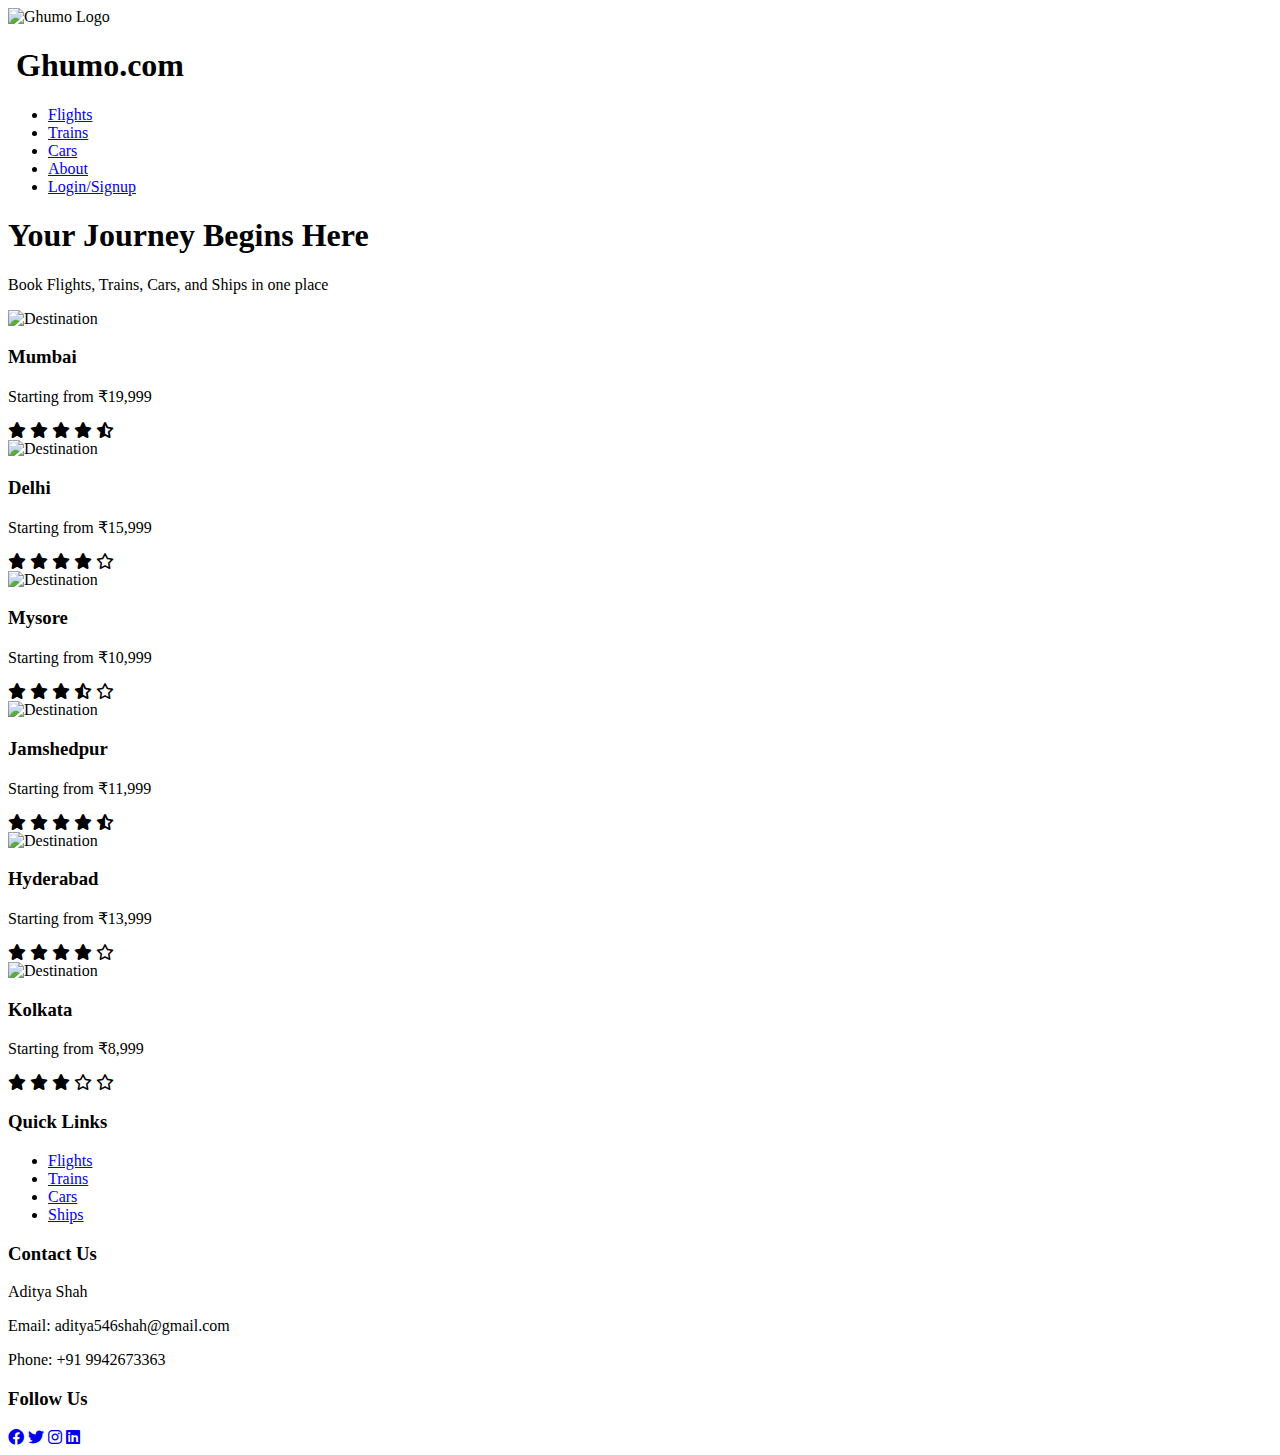
==== index.html @ e9107084 "Create index.html" ====
<!DOCTYPE html>
<html lang="en">
<head>
  <meta charset="UTF-8">
  <meta name="viewport" content="width=device-width, initial-scale=1.0">
  <title>Ghumo.com</title>
  <link rel="icon" href="https://www.freepngimg.com/thumb/logo/70063-logo-travel-design-free-hq-image.png">
  <link rel="stylesheet" href="styles.css">
  <link rel="stylesheet" href="https://cdnjs.cloudflare.com/ajax/libs/font-awesome/6.0.0/css/all.min.css">
</head>
<body>
  <header>
    <nav>
      <div class="logo">
        <img src="https://www.freepngimg.com/thumb/logo/70063-logo-travel-design-free-hq-image.png" class="logo12"alt="Ghumo Logo">
        <h1 class="logo-text">&nbsp;Ghumo<span class="dot-com">.com</span></h1>
      </div>
      <ul class="nav-links">
        <li><a href="flights.html">Flights</a></li>
        <li><a href="trains.html">Trains</a></li>
        <li><a href="cars.html">Cars</a></li>
        <li><a href="about.html">About</a></li>
        <li><a href="login.html">Login/Signup</a></li>
      </ul>
    </nav>
  </header>
  <section class="hero" style="background-image: url('https://th.bing.com/th/id/R.b794aee72b944d355e06aceeadc70061?rik=hL7tJEouCEwulQ&riu=http%3a%2f%2fcdn.wallpapersafari.com%2f89%2f5%2fkz30aA.jpg&ehk=%2fYFovbMKgjxDVE0lyzGmgSOQdDOV8QPwOSU0oi2FiYw%3d&risl=&pid=ImgRaw&r=0')">
    <div class="hero-content">
      <h1 class="front-pic">Your Journey Begins Here</h1>
      <p>Book Flights, Trains, Cars, and Ships in one place</p>
    </div>
  </section>
  <section class="card-grid">
    <div class="card">
      <img src="https://th.bing.com/th/id/R.704f8db70eaf3a8cf76cf636f293ed7f?rik=HmSif9hKb5i9kA&riu=http%3a%2f%2fupload.wikimedia.org%2fwikipedia%2fcommons%2f1%2f14%2fMumbai_Skyline_at_Night.jpg&ehk=YrQ3t9VgPp9gZLKBWIjg%2fMxu4E3yihhKozIFjP8PTOI%3d&risl=&pid=ImgRaw&r=0" alt="Destination">
      <div class="card-content">
        <h3><b>Mumbai</b></h3>
        <p>Starting from ₹19,999</p>
        <div class="rating">
          <i class="fas fa-star"></i>
          <i class="fas fa-star"></i>
          <i class="fas fa-star"></i>
          <i class="fas fa-star"></i>
          <i class="fas fa-star-half-alt"></i>
        </div>
      </div>
    </div>
    <div class="card">
        <img src="https://www.thoughtco.com/thmb/8hRkNpA3eA7UU5VH9k63iDbU0OE=/1500x0/filters:no_upscale():max_bytes(150000):strip_icc()/swaminarayan-akshardham-temple--the-biggest-hindu-temple-in-the-world--new-delhi--india-827546130-5a4e9693494ec90036e9373d.jpg" alt="Destination">
        <div class="card-content">
          <h3><b>Delhi</b></h3>
          <p>Starting from ₹15,999</p>
          <div class="rating">
            <i class="fas fa-star"></i>
            <i class="fas fa-star"></i>
            <i class="fas fa-star"></i>
            <i class="fas fa-star"></i>
            <i class="far fa-star"></i>
          </div>
        </div>
      </div>
  </section>
  <section class="card-grid">
    <div class="card">
      <img src="https://wallpapercave.com/wp/wp8551388.jpg" alt="Destination">
      <div class="card-content">
        <h3><b>Mysore</b></h3>
        <p>Starting from ₹10,999</p>
        <div class="rating">
          <i class="fas fa-star"></i>
          <i class="fas fa-star"></i>
          <i class="fas fa-star"></i>
          <i class="fas fa-star-half-alt"></i>
          <i class="far fa-star"></i>
        </div>
      </div>
    </div>
    <div class="card">
        <img src="https://media-cdn.tripadvisor.com/media/photo-s/11/e2/a5/9a/jubilee-park.jpg" alt="Destination">
        <div class="card-content">
          <h3><b>Jamshedpur</b></h3>
          <p>Starting from ₹11,999</p>
          <div class="rating">
            <i class="fas fa-star"></i>
            <i class="fas fa-star"></i>
            <i class="fas fa-star"></i>
            <i class="fas fa-star"></i>
            <i class="fas fa-star-half-alt"></i>
          </div>
        </div>
      </div>
  </section>
  <section class="card-grid">
    <div class="card">
      <img src="https://www.siasat.com/wp-content/uploads/2023/06/bidar-fort-1024x640.jpg" alt="Destination">
      <div class="card-content">
        <h3><b>Hyderabad</b></h3>
        <p>Starting from ₹13,999</p>
        <div class="rating">
          <i class="fas fa-star"></i>
          <i class="fas fa-star"></i>
          <i class="fas fa-star"></i>
          <i class="fas fa-star"></i>
          <i class="far fa-star"></i>
        </div>
      </div>
    </div>
    <div class="card">
        <img src="https://mumbaimirror.indiatimes.com/photo/62803325.cms" alt="Destination">
        <div class="card-content">
          <h3><b>Kolkata</b></h3>
          <p>Starting from ₹8,999</p>
          <div class="rating">
            <i class="fas fa-star"></i>
            <i class="fas fa-star"></i> 
            <i class="fas fa-star"></i> 
            <i class="far fa-star"></i> 
            <i class="far fa-star"></i>
          </div>
        </div>
      </div>
  </section>
  <footer>
    <div class="footer-content">
      <div class="footer-section">
        <h3>Quick Links</h3>
        <ul class="footer-links">
          <li><a href="flights.html">Flights</a></li>
          <li><a href="trains.html">Trains</a></li>
          <li><a href="cars.html">Cars</a></li>
          <li><a href="ships.html">Ships</a></li>
        </ul>
      </div>
      <div class="footer-section">
        <h3>Contact Us</h3>
        <p>Aditya Shah</p>
        <p>Email: aditya546shah@gmail.com</p>
        <p>Phone: +91 9942673363</p> 
      </div>
      <div class="footer-section">
        <h3>Follow Us</h3>
        <div class="social-icons">
          <a href="#"><i class="fab fa-facebook"></i></a>
          <a href="#"><i class="fab fa-twitter"></i></a>
          <a href="#"><i class="fab fa-instagram"></i></a>
          <a href="#"><i class="fab fa-linkedin"></i></a>
        </div>
      </div>
    </div>
  </footer>
</body>
</html>
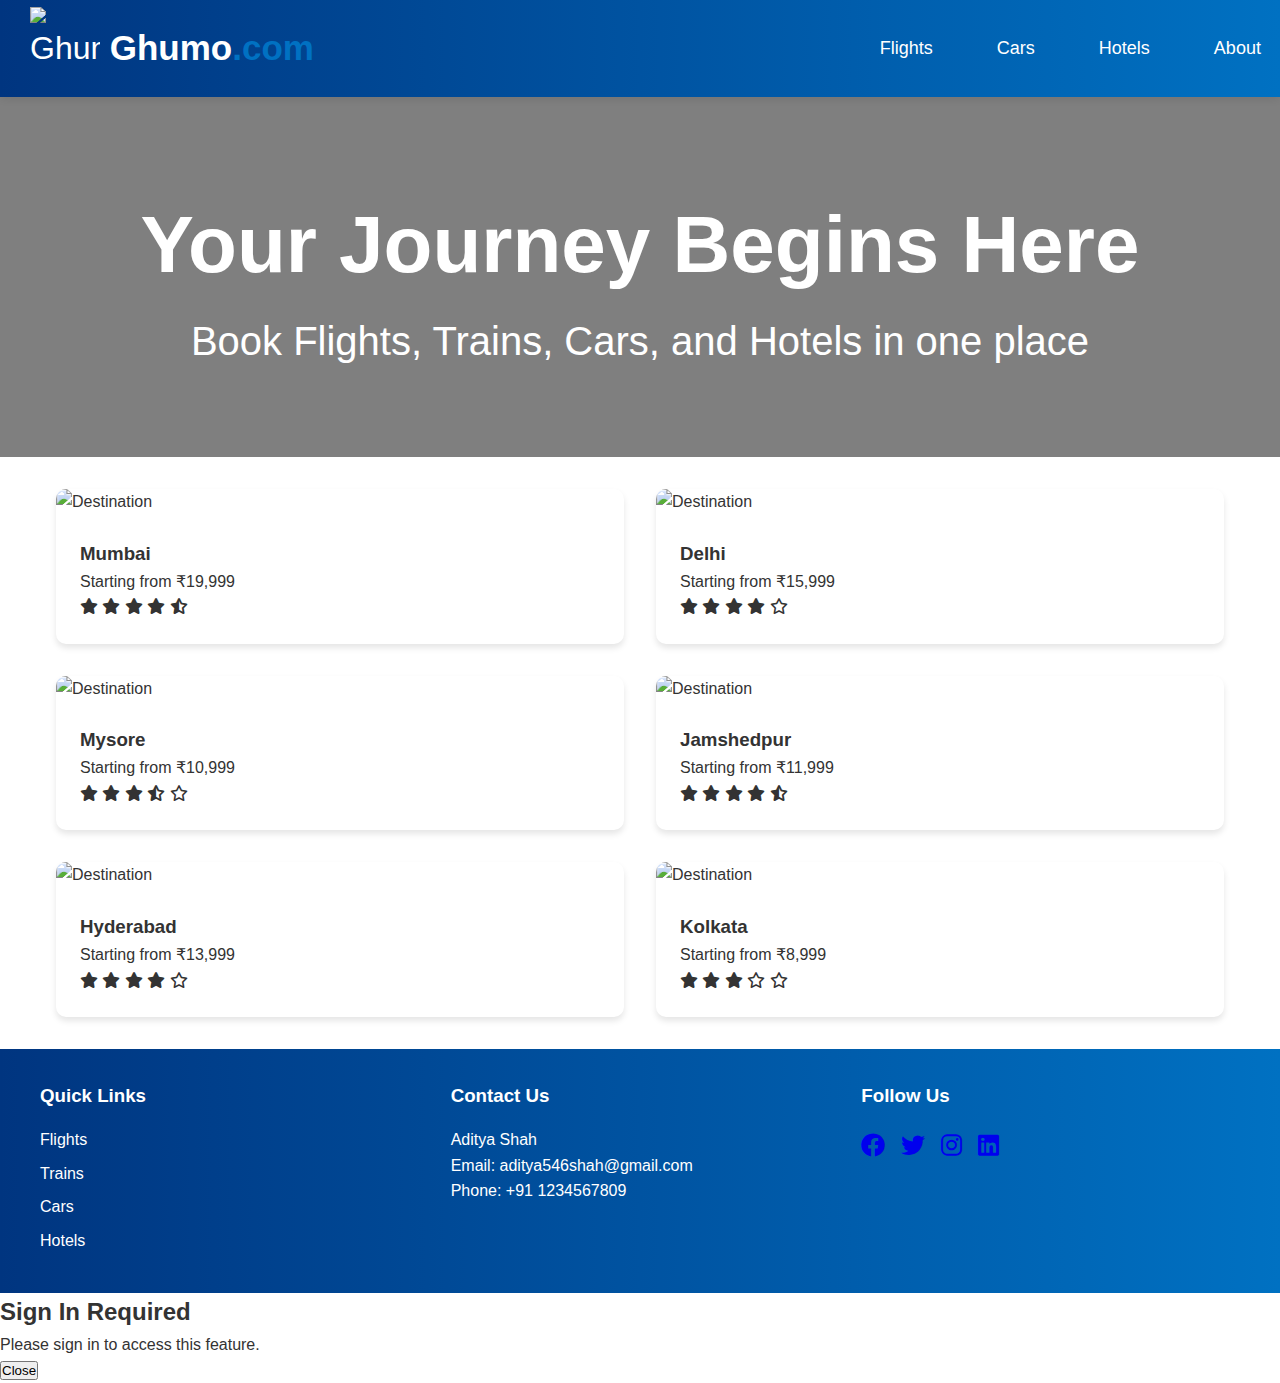
==== commit cad5a19e: "Update index.html" ====
--- a/index.html
+++ b/index.html
@@ -16,18 +16,18 @@
         <h1 class="logo-text">&nbsp;Ghumo<span class="dot-com">.com</span></h1>
       </div>
       <ul class="nav-links">
-        <li><a href="flights.html">Flights</a></li>
-        <li><a href="trains.html">Trains</a></li>
-        <li><a href="cars.html">Cars</a></li>
-        <li><a href="about.html">About</a></li>
-        <li><a href="login.html">Login/Signup</a></li>
-      </ul>
+        <li><a href="flights.html" id="flights-link">Flights</a></li>
+        <li><a href="cars.html" id="cars-link">Cars</a></li>
+        <li><a href="hotels.html" id="hotels-link">Hotels</a></li>
+        <li><a href="#" id="about-link">About</a></li>
+        <li><a href="login.html" id="login-toggle">Login/Signup</a></li>
+    </ul>
     </nav>
   </header>
   <section class="hero" style="background-image: url('https://th.bing.com/th/id/R.b794aee72b944d355e06aceeadc70061?rik=hL7tJEouCEwulQ&riu=http%3a%2f%2fcdn.wallpapersafari.com%2f89%2f5%2fkz30aA.jpg&ehk=%2fYFovbMKgjxDVE0lyzGmgSOQdDOV8QPwOSU0oi2FiYw%3d&risl=&pid=ImgRaw&r=0')">
     <div class="hero-content">
       <h1 class="front-pic">Your Journey Begins Here</h1>
-      <p>Book Flights, Trains, Cars, and Ships in one place</p>
+      <p>Book Flights, Trains, Cars, and Hotels in one place</p>
     </div>
   </section>
   <section class="card-grid">
@@ -120,7 +120,10 @@
         </div>
       </div>
   </section>
+  
   <footer>
+    <section id="about-section">
+    </section>
     <div class="footer-content">
       <div class="footer-section">
         <h3>Quick Links</h3>
@@ -128,25 +131,41 @@
           <li><a href="flights.html">Flights</a></li>
           <li><a href="trains.html">Trains</a></li>
           <li><a href="cars.html">Cars</a></li>
-          <li><a href="ships.html">Ships</a></li>
+          <li><a href="hotels.html">Hotels</a></li>
         </ul>
       </div>
       <div class="footer-section">
         <h3>Contact Us</h3>
         <p>Aditya Shah</p>
         <p>Email: aditya546shah@gmail.com</p>
-        <p>Phone: +91 9942673363</p> 
+        <p>Phone: +91 1234567809</p> 
       </div>
       <div class="footer-section">
         <h3>Follow Us</h3>
         <div class="social-icons">
-          <a href="#"><i class="fab fa-facebook"></i></a>
-          <a href="#"><i class="fab fa-twitter"></i></a>
-          <a href="#"><i class="fab fa-instagram"></i></a>
-          <a href="#"><i class="fab fa-linkedin"></i></a>
+            <a href="#" class="acebook" aria-label="Visit our Facebook page">
+            <i class="fab fa-facebook"></i>
+            </a>
+            <a href="https://x.com/AdityaShah28037?t=2nJsjvBuqRK7vutx7a3JQQ&s=08" class="titter" aria-label="Visit our Twitter profile">
+            <i class="fab fa-twitter"></i>
+            </a>
+            <a href="https://www.instagram.com/_aditya_pixels_?igsh=emp6Zm0zODZ5eGdu" class="istagram" aria-label="Visit our Instagram profile">
+            <i class="fab fa-instagram"></i>
+            </a>
+            <a href="https://www.linkedin.com/in/aditya-shah-8bb76532a?utm_source=share&utm_campaign=share_via&utm_content=profile&utm_medium=android_app" class="inkedin" aria-label="Visit our LinkedIn page">
+            <i class="fab fa-linkedin"></i>
+            </a>
         </div>
       </div>
     </div>
   </footer>
+  <div class="modal" id="login-modal">
+    <div class="modal-content">
+        <h2>Sign In Required</h2>
+        <p>Please sign in to access this feature.</p>
+        <button id="close-modal">Close</button>
+    </div>
+</div>
+  <script src="script.js"></script>
 </body>
 </html>
--- a/styles.css
+++ b/styles.css
@@ -0,0 +1,204 @@
+:root {
+  --primary-color: #003580;
+  --secondary-color: #0071c2;
+  --accent-color: #ffb700;
+  --text-color: #333;
+  --light-bg: #f4f4f4;
+}
+* {
+  margin: 0;
+  padding: 0;
+  box-sizing: border-box;
+}
+body {
+  font-family: 'Segoe UI', Tahoma, Geneva, Verdana, sans-serif;
+  color: var(--text-color);
+  line-height: 1.6;
+}
+header {
+  background: linear-gradient(90deg, var(--primary-color), var(--secondary-color));
+  color: white;
+  top: 0;
+  z-index: 1000;
+  box-shadow: 0 2px 10px rgba(0,0,0,0.1);
+}
+nav {
+  max-width: 1200px;
+  margin: 0 auto;
+  margin-left:10px;
+  display: flex;
+  font-size: 18px;
+  justify-content: space-between;
+  align-items: center;
+}
+.logo-text{
+  color:white;
+  font-size: 35px;
+  margin-top:13px;
+}
+.dot-com{
+  color:#0071c2;
+}
+.logo {
+  margin-top:7px;
+  height:90px;
+  width:90px;
+  margin-left:20px;
+  display:flex;
+  font-size: 2rem;
+}
+.logo img {
+  height: 70px;
+}
+.nav-links {
+  margin-right:-220px;
+  display: flex;
+  gap: 4rem;
+  list-style: none;
+}
+.nav-links a {
+  color: white;
+  text-decoration: none;
+  font-weight: 500;
+  transition: color 0.3s;
+}
+.nav-links a:hover {
+  color: var(--accent-color);
+}
+footer {
+  background: linear-gradient(90deg, var(--primary-color), var(--secondary-color));
+  color: white;
+  padding: 2rem;
+  margin-top: auto;
+}
+.footer-content {
+  max-width: 1200px;
+  margin: 0 auto;
+  display: grid;
+  grid-template-columns: repeat(auto-fit, minmax(250px, 1fr));
+  gap: 2rem;
+}
+.footer-section h3 {
+  margin-bottom: 1rem;
+}
+.footer-links {
+  list-style: none;
+}
+.footer-links li {
+  margin-bottom: 0.5rem;
+}
+.footer-links a {
+  color: white;
+  text-decoration: none;
+}
+.footer-links a:hover {
+  color: var(--accent-color);
+}
+.social-icons {
+  display: flex;
+  gap: 1rem;
+}
+.social-icons a {
+  font-size: 1.5rem;
+}
+.hero {
+  height: 40vh;
+  background-size: cover;
+  background-position: center;
+  display: flex;
+  align-items: center;
+  justify-content: center;
+  text-align: center;
+  color: white;
+  position: relative;
+}
+.hero::after {
+  content: "";
+  position: absolute;
+  top: 0;
+  left: 0;
+  width: 100%;
+  height: 100%;
+  background: rgba(0,0,0,0.5);
+}
+.hero-content {
+  position: relative;
+  z-index: 1;
+  font-size:40px;
+}
+.search-box {
+  background: rgba(255,255,255,0.9);
+  padding: 2rem;
+  border-radius: 10px;
+  max-width: 800px;
+  margin: 0 auto;
+}
+.search-form {
+  display: grid;
+  grid-template-columns: repeat(auto-fit, minmax(200px, 1fr));
+  gap: 1rem;
+}
+.search-form input,
+.search-form select,
+.search-form button {
+  padding: 0.8rem;
+  border: 1px solid #ddd;
+  border-radius: 5px;
+  width: 100%;
+}
+.search-form button {
+  background: var(--accent-color);
+  color: white;
+  border: none;
+  cursor: pointer;
+  transition: background 0.3s;
+}
+.search-form button:hover {
+  background: #ff9900;
+}
+.card-grid {
+  max-width: 1200px;
+  margin: 2rem auto;
+  display: grid;
+  grid-template-columns: repeat(auto-fit, minmax(300px, 1fr));
+  gap: 2rem;
+  padding: 0 1rem;
+}
+.card {
+  background: white;
+  border-radius: 10px;
+  overflow: hidden;
+  box-shadow: 0 4px 6px rgba(0,0,0,0.1);
+  transition: transform 0.3s;
+}
+.card:hover {
+  transform: translateY(-5px);
+}
+.card img {
+  width: 100%;
+  height: 200px;
+  object-fit: cover;
+}
+.card-content {
+  padding: 1.5rem;
+}
+@media (max-width: 768px) {
+  .nav-links {
+    display: none;
+  }
+
+  .hero {
+    height: 50vh;
+  }
+
+  .search-box {
+    margin: 0 1rem;
+  }
+}
+.logo12{
+  width:70px;
+  background-size: cover;
+}
+.front_pic{
+  font-size: 200px;
+}
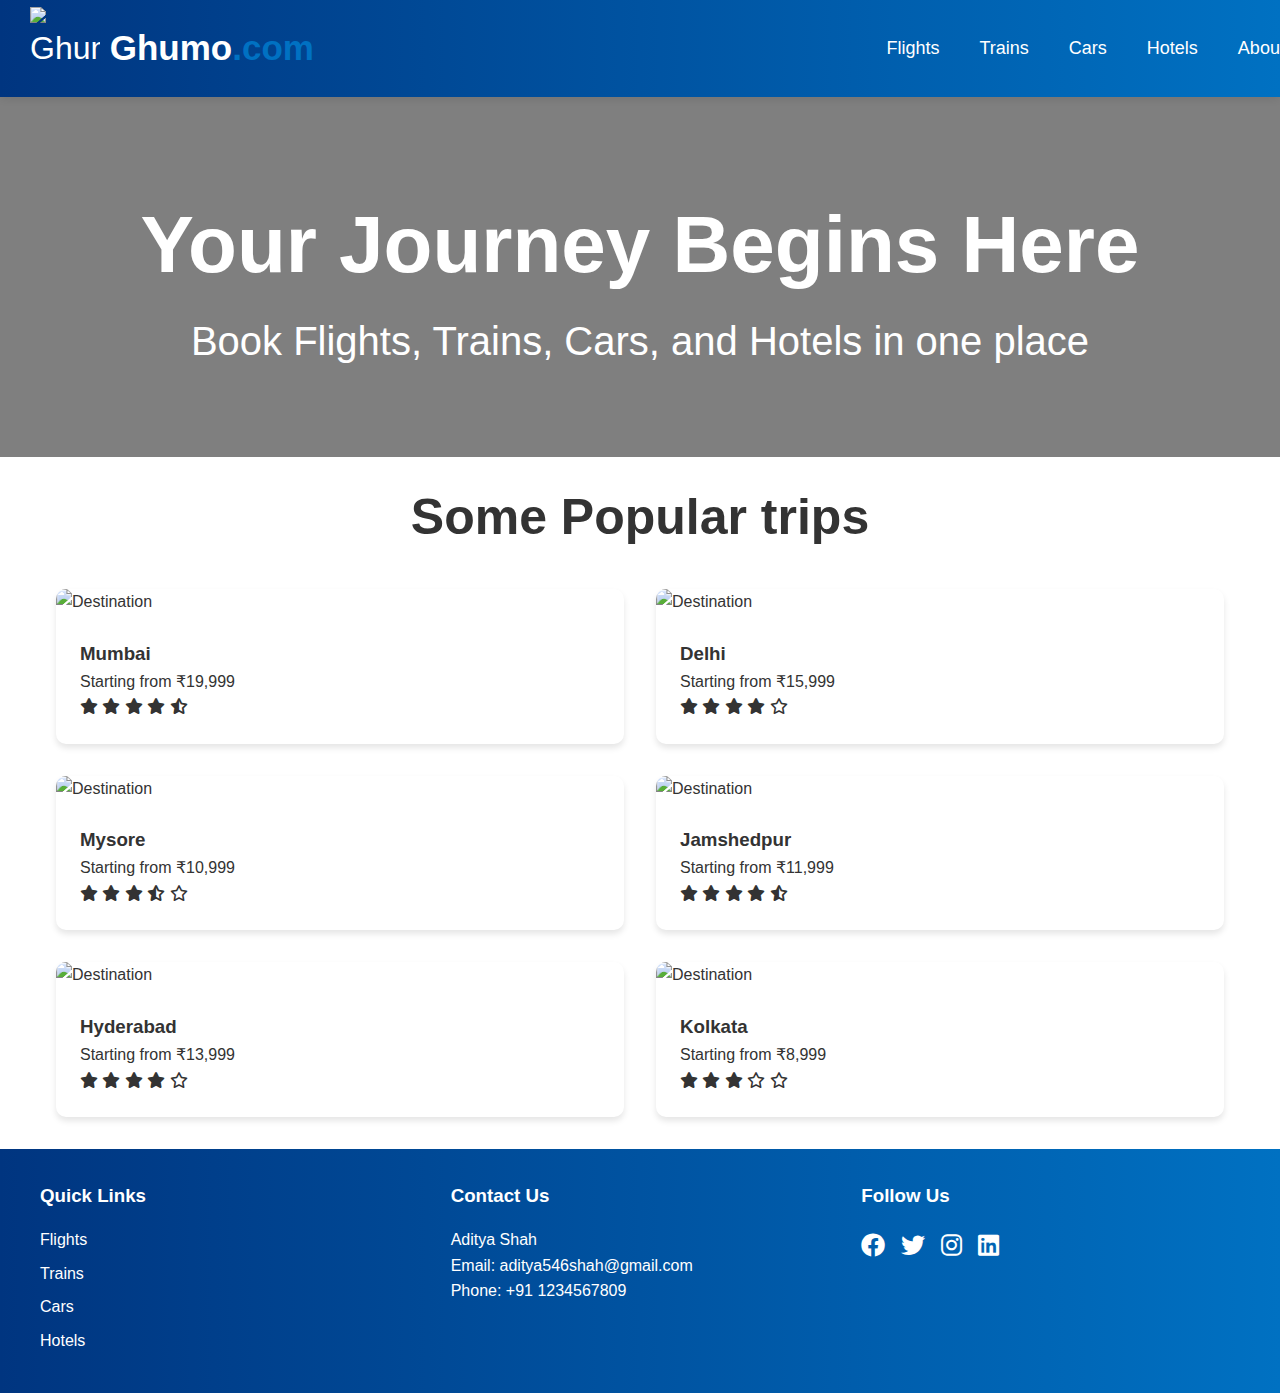
==== commit 708cf550: "Update index.html" ====
--- a/index.html
+++ b/index.html
@@ -17,6 +17,7 @@
       </div>
       <ul class="nav-links">
         <li><a href="flights.html" id="flights-link">Flights</a></li>
+        <li><a href="trains.html">Trains</a></li>
         <li><a href="cars.html" id="cars-link">Cars</a></li>
         <li><a href="hotels.html" id="hotels-link">Hotels</a></li>
         <li><a href="#" id="about-link">About</a></li>
@@ -30,6 +31,7 @@
       <p>Book Flights, Trains, Cars, and Hotels in one place</p>
     </div>
   </section>
+  <h1 class="heading1">Some Popular trips</h1>
   <section class="card-grid">
     <div class="card">
       <img src="https://th.bing.com/th/id/R.704f8db70eaf3a8cf76cf636f293ed7f?rik=HmSif9hKb5i9kA&riu=http%3a%2f%2fupload.wikimedia.org%2fwikipedia%2fcommons%2f1%2f14%2fMumbai_Skyline_at_Night.jpg&ehk=YrQ3t9VgPp9gZLKBWIjg%2fMxu4E3yihhKozIFjP8PTOI%3d&risl=&pid=ImgRaw&r=0" alt="Destination">
--- a/styles.css
+++ b/styles.css
@@ -9,6 +9,9 @@
   margin: 0;
   padding: 0;
   box-sizing: border-box;
+}
+html{
+  scroll-behavior: smooth;
 }
 body {
   font-family: 'Segoe UI', Tahoma, Geneva, Verdana, sans-serif;
@@ -53,17 +56,35 @@
 .nav-links {
   margin-right:-220px;
   display: flex;
-  gap: 4rem;
+  gap: 2.5rem;
   list-style: none;
 }
 .nav-links a {
   color: white;
   text-decoration: none;
   font-weight: 500;
-  transition: color 0.3s;
+  border-radius: 4px;
+  position: relative;
+  padding: 5px 0;
+  transition: color 0.3s ease;
+}
+
+.nav-links a::after {
+  content: '';
+  position: absolute;
+  bottom: 0;
+  left: 0;
+  width: 0;
+  height: 2px;
+  background: var(--accent-color);
+  transition: width 0.3s ease-in;
 }
 .nav-links a:hover {
   color: var(--accent-color);
+}
+
+.nav-links a:hover::after {
+  width: 100%;
 }
 footer {
   background: linear-gradient(90deg, var(--primary-color), var(--secondary-color));
@@ -183,16 +204,51 @@
   padding: 1.5rem;
 }
 @media (max-width: 768px) {
+  nav {
+    flex-direction: column;
+    align-items: flex-start;
+    padding: 1rem;
+  }
+
+  .logo {
+    margin-bottom: 1rem;
+  }
+
   .nav-links {
-    display: none;
-  }
-
-  .hero {
-    height: 50vh;
-  }
-
-  .search-box {
-    margin: 0 1rem;
+    flex-direction: column;
+    gap: 1rem;
+    margin-top: 1rem;
+  }
+  .hero-content {
+    font-size: 2rem;
+  }
+
+  .front-pic {
+    font-size: 2rem;
+  }
+  .card-grid {
+    grid-template-columns: repeat(auto-fit, minmax(250px, 1fr));
+    gap: 1rem;
+  }
+
+  .card-content h3 {
+    font-size: 1.2rem;
+  }
+
+  .card-content p {
+    font-size: 0.9rem;
+  }
+  .footer-content {
+    grid-template-columns: 1fr;
+    text-align: center;
+  }
+
+  .footer-section h3 {
+    font-size: 1.2rem;
+  }
+
+  .social-icons {
+    justify-content: center;
   }
 }
 .logo12{
@@ -202,3 +258,84 @@
 .front_pic{
   font-size: 200px;
 }
+.social-icons a {
+  color: white;
+  font-size: 1.5rem;
+  transition: transform 0.3s ease, color 0.3s ease;
+}
+
+.social-icons a:hover {
+  transform: translateY(-5px) scale(1.2); 
+}
+.social-icons a:hover.acebook {
+  color: #1877f2; 
+  text-shadow: 0 0 10px rgba(24, 119, 242, 0.5); 
+}
+
+.social-icons a:hover.titter {
+  color: #1da1f2; 
+  text-shadow: 0 0 10px rgba(29, 161, 242, 0.5);
+}
+
+.social-icons a:hover.istagram {
+  color: #e4405f; 
+  text-shadow: 0 0 10px rgba(228, 64, 95, 0.5);
+}
+
+.social-icons a:hover.inkedin {
+  color: #0d4f92;
+  text-shadow: 0 0 10px rgba(10, 102, 194, 0.5)
+}
+.modal {
+  display: none;
+  position: fixed;
+  top: 0;
+  left: 0;
+  width: 100%;
+  height: 100%;
+  background: rgba(0, 0, 0, 0.7);
+  justify-content: center;
+  align-items: center;
+  z-index: 1001;
+}
+
+.modal-content {
+  background: #fff;
+  padding: 2rem;
+  border-radius: 10px;
+  text-align: center;
+  max-width: 400px;
+  width: 90%;
+}
+
+.modal-content h2 {
+  margin-bottom: 1rem;
+  color: var(--primary);
+}
+
+.modal-content p {
+  margin-bottom: 1.5rem;
+  color: #333;
+}
+
+.modal-content button {
+  padding: 0.75rem 1.5rem;
+  background: #003580;
+  color: white;
+  border: none;
+  border-radius: 5px;
+  cursor: pointer;
+  transition: background 0.3s;
+}
+
+.modal-content button:hover {
+  background: #0071c2;
+}
+
+.heading1{
+  margin-top:20px;
+  align-items: center;
+  font-size: 50px;
+  display: flex;
+  justify-content: center;
+}
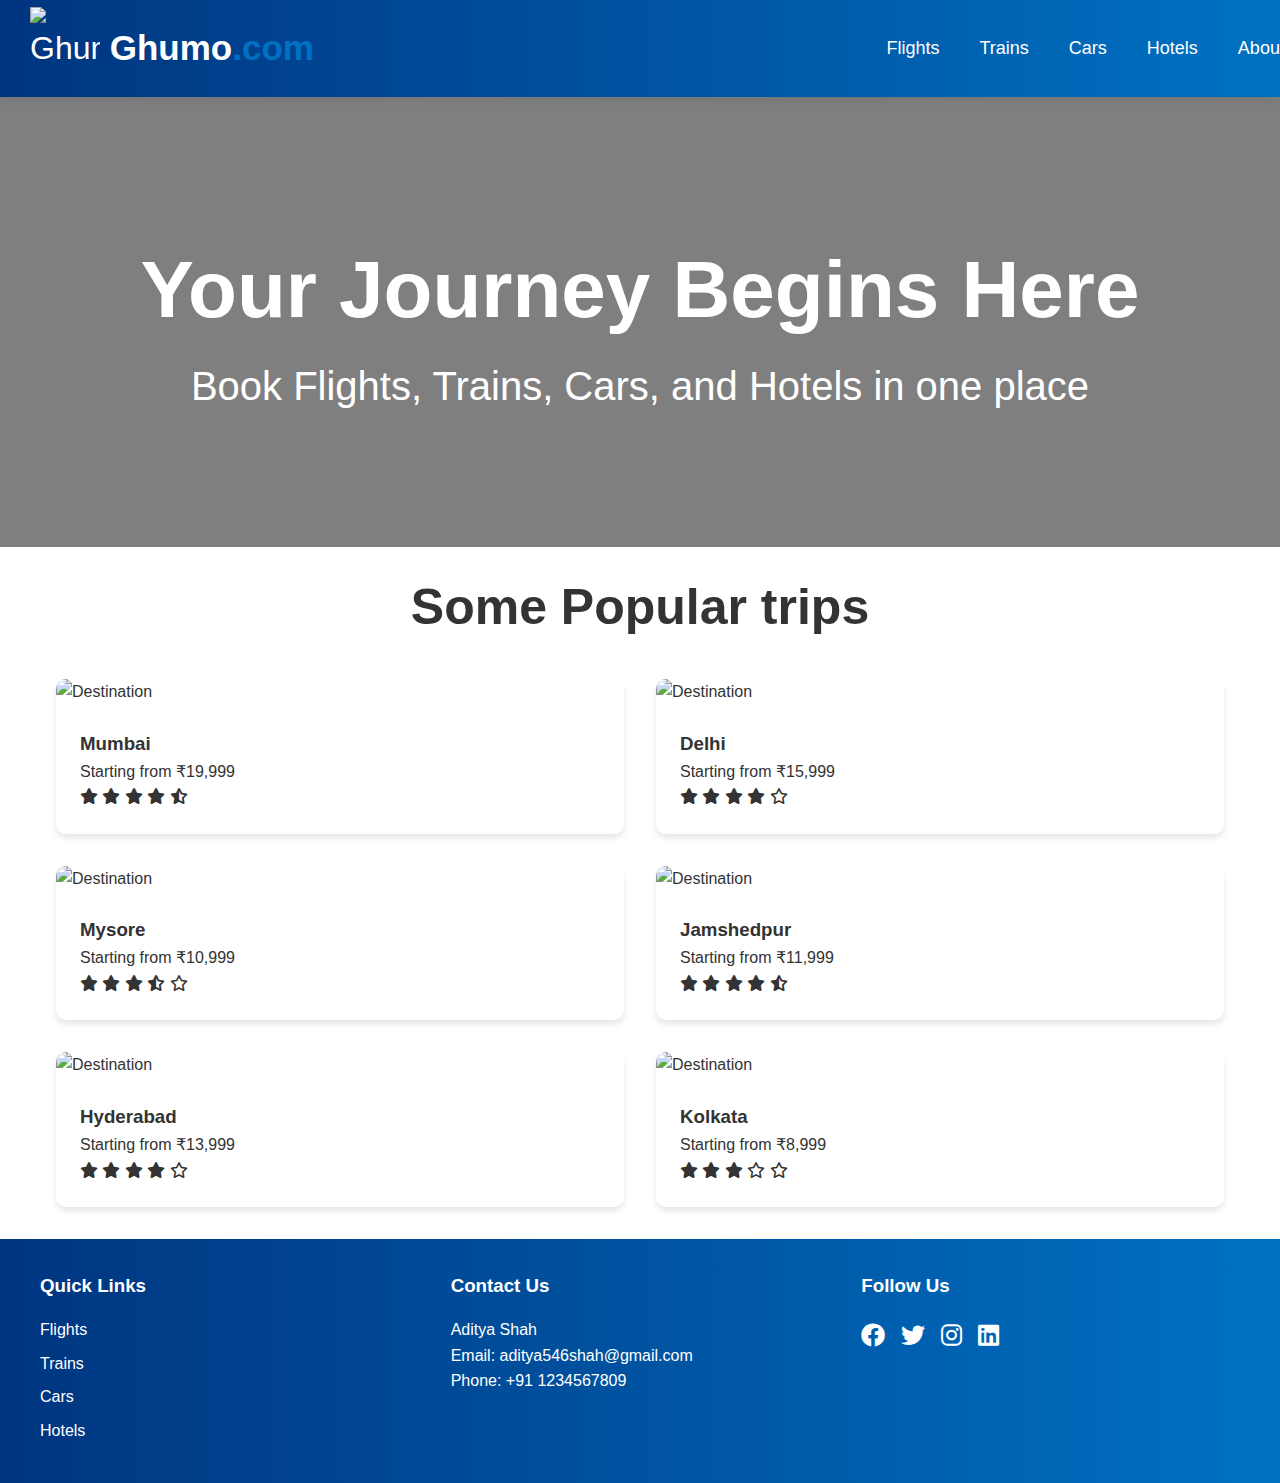
==== commit 0a62310e: "Update index.html" ====
--- a/index.html
+++ b/index.html
@@ -17,7 +17,7 @@
       </div>
       <ul class="nav-links">
         <li><a href="flights.html" id="flights-link">Flights</a></li>
-        <li><a href="trains.html">Trains</a></li>
+        <li><a href="trains.html" id="trains-link">Trains</a></li>
         <li><a href="cars.html" id="cars-link">Cars</a></li>
         <li><a href="hotels.html" id="hotels-link">Hotels</a></li>
         <li><a href="#" id="about-link">About</a></li>
--- a/styles.css
+++ b/styles.css
@@ -123,7 +123,7 @@
   font-size: 1.5rem;
 }
 .hero {
-  height: 40vh;
+  height: 50vh;
   background-size: cover;
   background-position: center;
   display: flex;
@@ -339,3 +339,242 @@
   display: flex;
   justify-content: center;
 }
+.train-details {
+  margin: 1rem 0;
+  font-size: 0.9rem;
+  color: #555;
+}
+
+.train-details p {
+  margin: 0.5rem 0;
+}
+
+.book-btn {
+  margin-top: 1rem;
+  width: 100%;
+  padding: 0.75rem;
+  background-color: #003580;
+  color: rgb(255, 255, 255);
+  border: none;
+  border-radius: 7px;
+  cursor: pointer;
+  transition: background 0.3s;
+}
+
+.book-btn:hover {
+  background-color:#0071c2;
+}
+.booking-section {
+  max-width: 800px;
+  margin: 2rem auto;
+  padding: 2rem;
+  background: white;
+  border-radius: 10px;
+  box-shadow: 0 4px 6px rgba(0, 0, 0, 0.1);
+}
+
+.booking-section h1 {
+  text-align: center;
+  margin-bottom: 2rem;
+  color: var(--primary-color);
+}
+
+.booking-form {
+  display: flex;
+  flex-direction: column;
+  gap: 1.5rem;
+}
+
+.booking-form h2 {
+  margin-bottom: 1rem;
+  color: var(--primary-color);
+}
+
+.form-group {
+  display: flex;
+  flex-direction: column;
+  gap: 0.5rem;
+}
+
+.form-group label {
+  font-weight: 600;
+  color: var(--text-color);
+}
+
+.form-group input {
+  padding: 0.8rem;
+  border: 1px solid #ddd;
+  border-radius: 5px;
+  font-size: 1rem;
+}
+
+.form-group input:focus {
+  outline: none;
+  border-color: var(--primary-color);
+}
+
+.book-btn {
+  width: 100%;
+  padding: 1rem;
+  background: var(--primary-color);
+  color: white;
+  border: none;
+  border-radius: 5px;
+  font-size: 1rem;
+  cursor: pointer;
+  transition: background 0.3s;
+}
+
+.book-btn:hover {
+  background: var(--secondary-color);
+}
+/* Confirmation Section */
+.confirmation-section {
+  max-width: 800px;
+  margin: 2rem auto;
+  padding: 2rem;
+  background: white;
+  border-radius: 10px;
+  box-shadow: 0 4px 6px rgba(0, 0, 0, 0.1);
+  text-align: center;
+}
+
+.confirmation-section h1 {
+  margin-bottom: 2rem;
+  color: var(--primary-color);
+}
+
+.confirmation-details {
+  margin-bottom: 2rem;
+}
+
+.confirmation-details p {
+  font-size: 1.2rem;
+  margin: 1rem 0;
+  color: var(--text-color);
+}
+
+.book-btn {
+  padding: 1rem 2rem;
+  background: var(--primary-color);
+  color: white;
+  border: none;
+  border-radius: 5px;
+  font-size: 1rem;
+  cursor: pointer;
+  transition: background 0.3s;
+}
+
+.book-btn:hover {
+  background: var(--secondary-color);
+}
+/* Payment Page */
+.payment-section {
+  max-width: 800px;
+  margin: 2rem auto;
+  padding: 2rem;
+  background: white;
+  border-radius: 10px;
+  box-shadow: 0 4px 6px rgba(0, 0, 0, 0.1);
+}
+
+.payment-form {
+  display: flex;
+  flex-direction: column;
+  gap: 1.5rem;
+}
+
+/* OTP Page */
+.otp-section {
+  max-width: 800px;
+  margin: 2rem auto;
+  padding: 2rem;
+  background: white;
+  border-radius: 10px;
+  box-shadow: 0 4px 6px rgba(0, 0, 0, 0.1);
+}
+
+.otp-form {
+  display: flex;
+  flex-direction: column;
+  gap: 1.5rem;
+}
+/* Success Page */
+.success-section {
+  display: flex;
+  flex-direction: column;
+  align-items: center;
+  justify-content: center;
+  height: 80vh;
+  text-align: center;
+}
+
+.success-animation {
+  width: 100px;
+  height: 100px;
+  border-radius: 50%;
+  background: #4caf50; /* Green background */
+  display: flex;
+  align-items: center;
+  justify-content: center;
+  margin-bottom: 2rem;
+  animation: scaleUp 0.5s ease-in-out;
+}
+
+.checkmark {
+  width: 50px;
+  height: 25px;
+  margin-top:-5px;
+  border-left: 5px solid white;
+  border-bottom: 5px solid white;
+  transform: rotate(-45deg);
+  animation: drawCheckmark 0.5s ease-in-out;
+}
+
+@keyframes scaleUp {
+  0% {
+      transform: scale(0);
+  }
+  100% {
+      transform: scale(1);
+  }
+}
+
+@keyframes drawCheckmark {
+  0% {
+      height: 0;
+      width: 0;
+      opacity: 0;
+  }
+  50% {
+      height: 0;
+      width: 50px;
+      opacity: 1;
+  }
+  100% {
+      height: 25px;
+      width: 50px;
+      opacity: 1;
+  }
+}
+
+
+
+.success-section p {
+  font-size: 1.2rem;
+  margin: 0.5rem 0;
+  color: #333;
+}
+
+.book-button {
+  margin-top: 2rem;
+  padding: 1rem 2rem;
+  background-color: #0071c2;
+  color: white;
+  border: none;
+  border-radius: 5px;
+  font-size: 1rem;
+  cursor: pointer;
+  transition: background 0.3s;
+}
+
